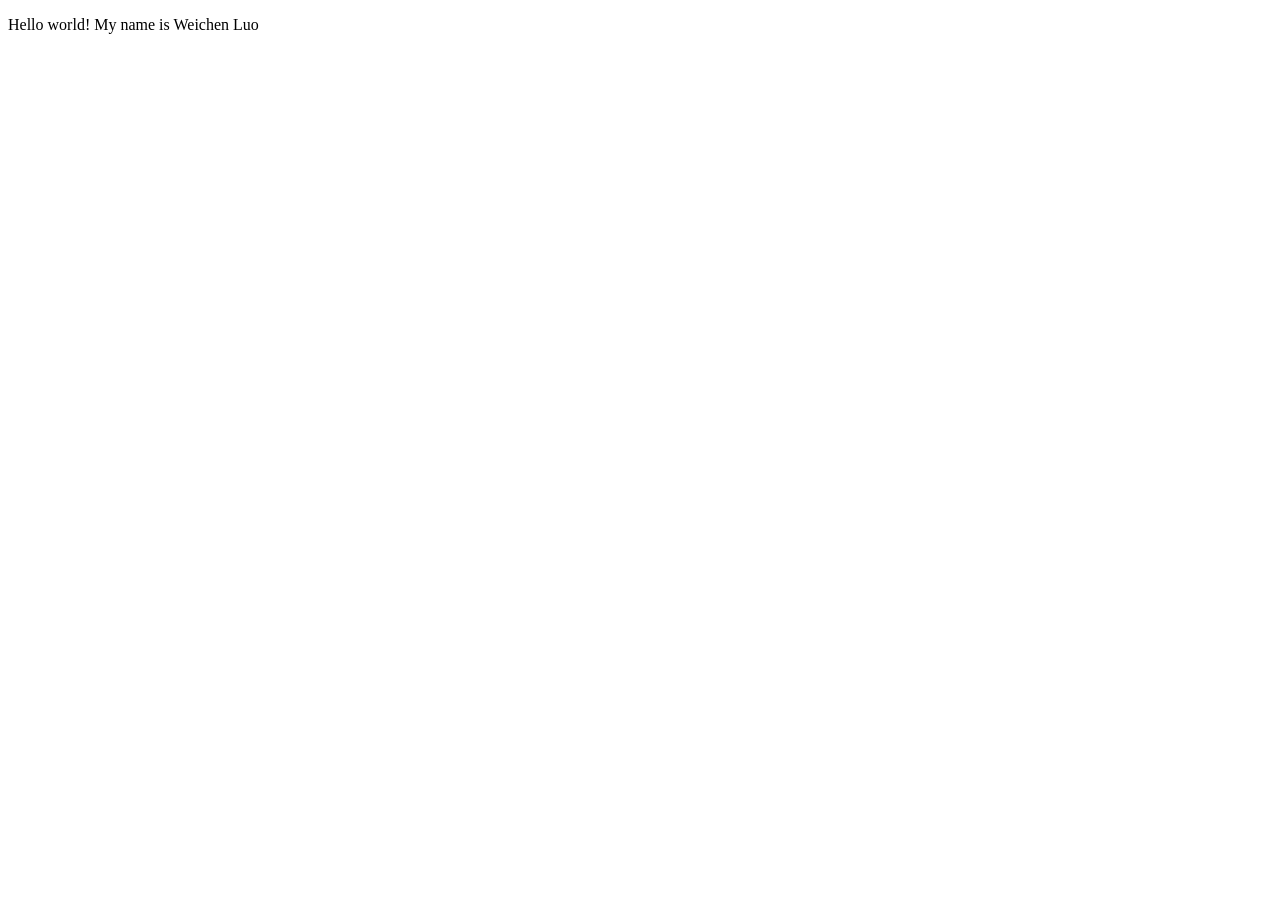
==== index.html @ af41ae0d "index.html" ====
<!DOCTYPE html>
<html lang="en">
<meta charset="UTF-8">
<title>Page Title</title>
<meta name="viewport" content="width=device-width,initial-scale=1">
<link rel="stylesheet" href="">
<style>
</style>
<script src=""></script>
<!--- Code above this line will not be displayed on the browser -->
<body>
<p> Hello world! My name is Weichen Luo</p>
</body>
</html>
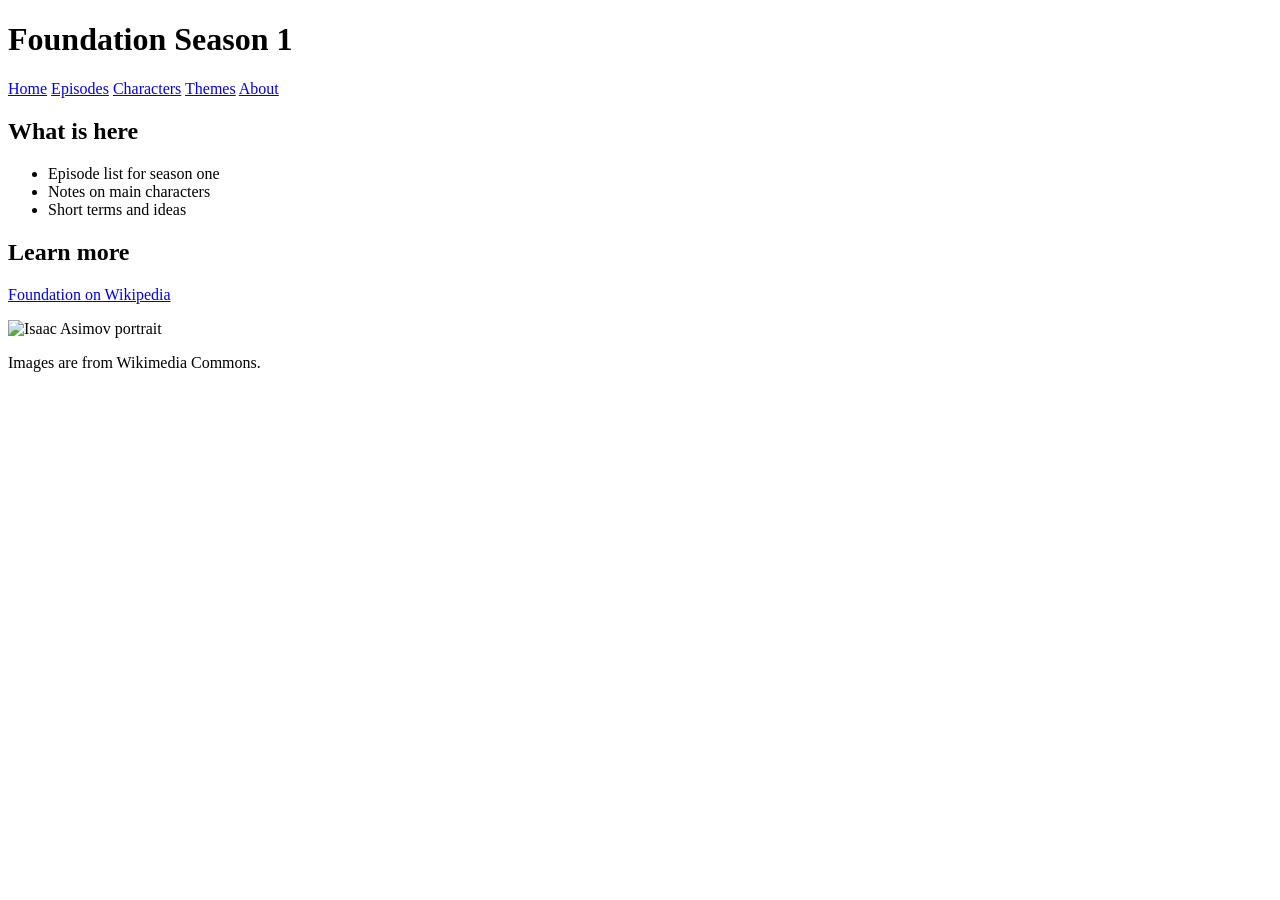
==== commit fedd9ae2: "Update index.html" ====
--- a/index.html
+++ b/index.html
@@ -1,14 +1,44 @@
-<!DOCTYPE html>
+<!doctype html>
 <html lang="en">
-<meta charset="UTF-8">
-<title>Page Title</title>
-<meta name="viewport" content="width=device-width,initial-scale=1">
-<link rel="stylesheet" href="">
-<style>
-</style>
-<script src=""></script>
-<!--- Code above this line will not be displayed on the browser -->
+<head>
+  <meta charset="utf-8">
+  <meta name="viewport" content="width=device-width, initial-scale=1">
+  <title>Foundation Season 1</title>
+  <link rel="stylesheet" href="styles.css">
+</head>
 <body>
-<p> Hello world! My name is Weichen Luo</p>
+  <header>
+    <h1>Foundation Season 1</h1>
+  </header>
+
+  <nav>
+    <a href="index.html" aria-current="page">Home</a>
+    <a href="episodes.html">Episodes</a>
+    <a href="characters.html">Characters</a>
+    <a href="themes.html">Themes</a>
+    <a href="about.html">About</a>
+  </nav>
+
+  <main>
+    <h2>What is here</h2>
+    <ul>
+      <li>Episode list for season one</li>
+      <li>Notes on main characters</li>
+      <li>Short terms and ideas</li>
+    </ul>
+
+    <h2>Learn more</h2>
+    <p>
+      <a href="https://en.wikipedia.org/wiki/Foundation_(2021_TV_series)" target="_blank" rel="noopener">
+        Foundation on Wikipedia
+      </a>
+    </p>
+
+    <img src="https://upload.wikimedia.org/wikipedia/commons/0/0b/Isaac_Asimov_01.jpg" alt="Isaac Asimov portrait">
+  </main>
+
+  <footer>
+    <p>Images are from Wikimedia Commons.</p>
+  </footer>
 </body>
-</html>+</html>
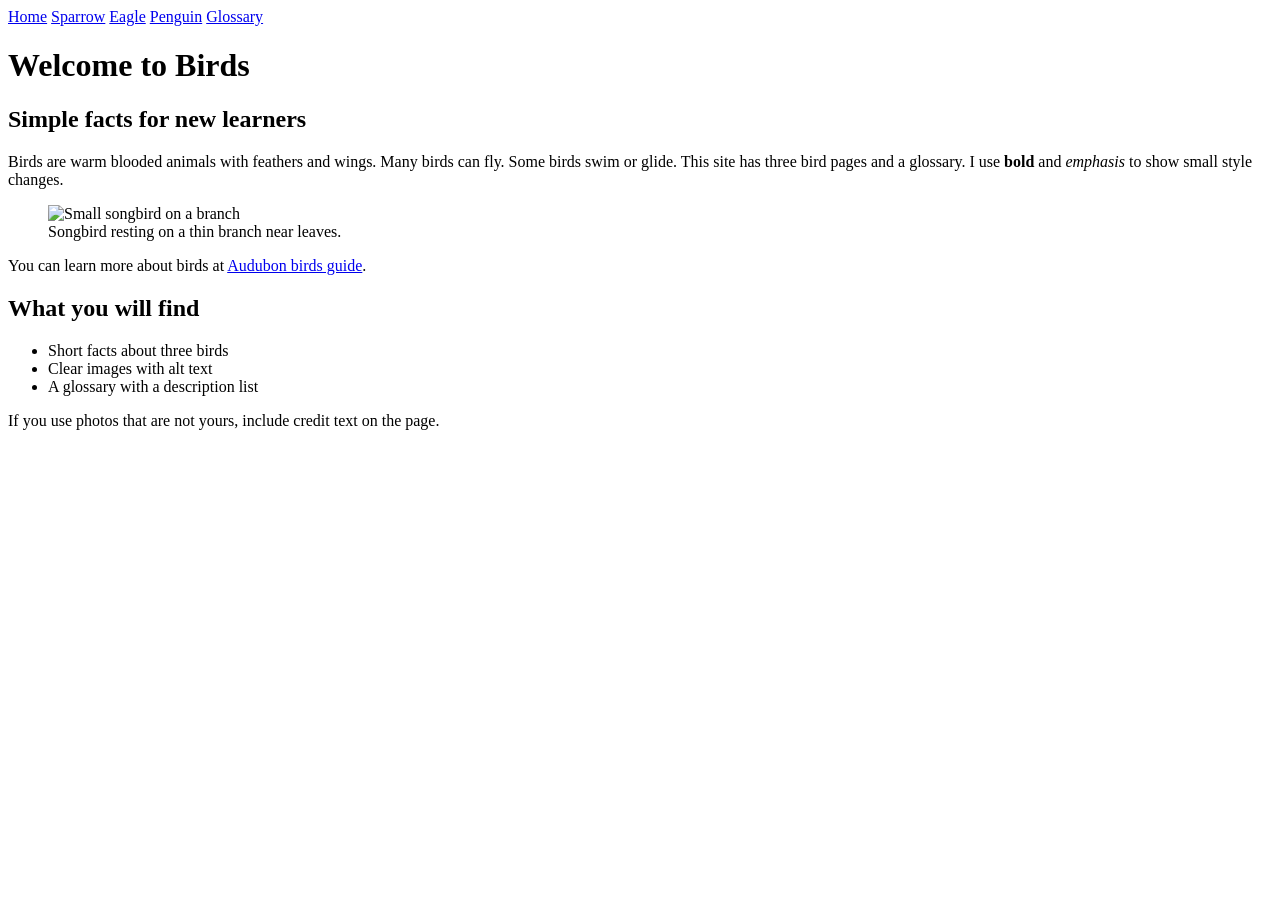
==== commit 1f080047: "Update index.html" ====
--- a/index.html
+++ b/index.html
@@ -1,44 +1,50 @@
 <!doctype html>
 <html lang="en">
 <head>
-  <meta charset="utf-8">
-  <meta name="viewport" content="width=device-width, initial-scale=1">
-  <title>Foundation Season 1</title>
-  <link rel="stylesheet" href="styles.css">
+  <meta charset="utf-8" />
+  <title>Birds Home</title>
+  <meta name="viewport" content="width=device-width, initial-scale=1" />
+  <link rel="stylesheet" href="style.css" />
 </head>
 <body>
-  <header>
-    <h1>Foundation Season 1</h1>
-  </header>
+  <main class="page">
+    <nav aria-label="Main">
+      <a href="index.html">Home</a>
+      <a href="sparrow.html">Sparrow</a>
+      <a href="eagle.html">Eagle</a>
+      <a href="penguin.html">Penguin</a>
+      <a href="glossary.html">Glossary</a>
+    </nav>
 
-  <nav>
-    <a href="index.html" aria-current="page">Home</a>
-    <a href="episodes.html">Episodes</a>
-    <a href="characters.html">Characters</a>
-    <a href="themes.html">Themes</a>
-    <a href="about.html">About</a>
-  </nav>
+    <h1>Welcome to Birds</h1>
+    <h2>Simple facts for new learners</h2>
 
-  <main>
-    <h2>What is here</h2>
+    <p>
+      Birds are warm blooded animals with feathers and wings. Many birds can fly.
+      Some birds swim or glide. This site has three bird pages and a glossary.
+      I use <strong>bold</strong> and <em>emphasis</em> to show small style changes.
+    </p>
+
+    <figure>
+      <img src="images/bird-home.jpg" alt="Small songbird on a branch" />
+      <figcaption>Songbird resting on a thin branch near leaves.</figcaption>
+    </figure>
+
+    <p>
+      You can learn more about birds at
+      <a href="https://www.audubon.org/birds" target="_blank" rel="noopener">Audubon birds guide</a>.
+    </p>
+
+    <h2>What you will find</h2>
     <ul>
-      <li>Episode list for season one</li>
-      <li>Notes on main characters</li>
-      <li>Short terms and ideas</li>
+      <li>Short facts about three birds</li>
+      <li>Clear images with alt text</li>
+      <li>A glossary with a description list</li>
     </ul>
 
-    <h2>Learn more</h2>
-    <p>
-      <a href="https://en.wikipedia.org/wiki/Foundation_(2021_TV_series)" target="_blank" rel="noopener">
-        Foundation on Wikipedia
-      </a>
-    </p>
-
-    <img src="https://upload.wikimedia.org/wikipedia/commons/0/0b/Isaac_Asimov_01.jpg" alt="Isaac Asimov portrait">
+    <footer>
+      If you use photos that are not yours, include credit text on the page.
+    </footer>
   </main>
-
-  <footer>
-    <p>Images are from Wikimedia Commons.</p>
-  </footer>
 </body>
 </html>
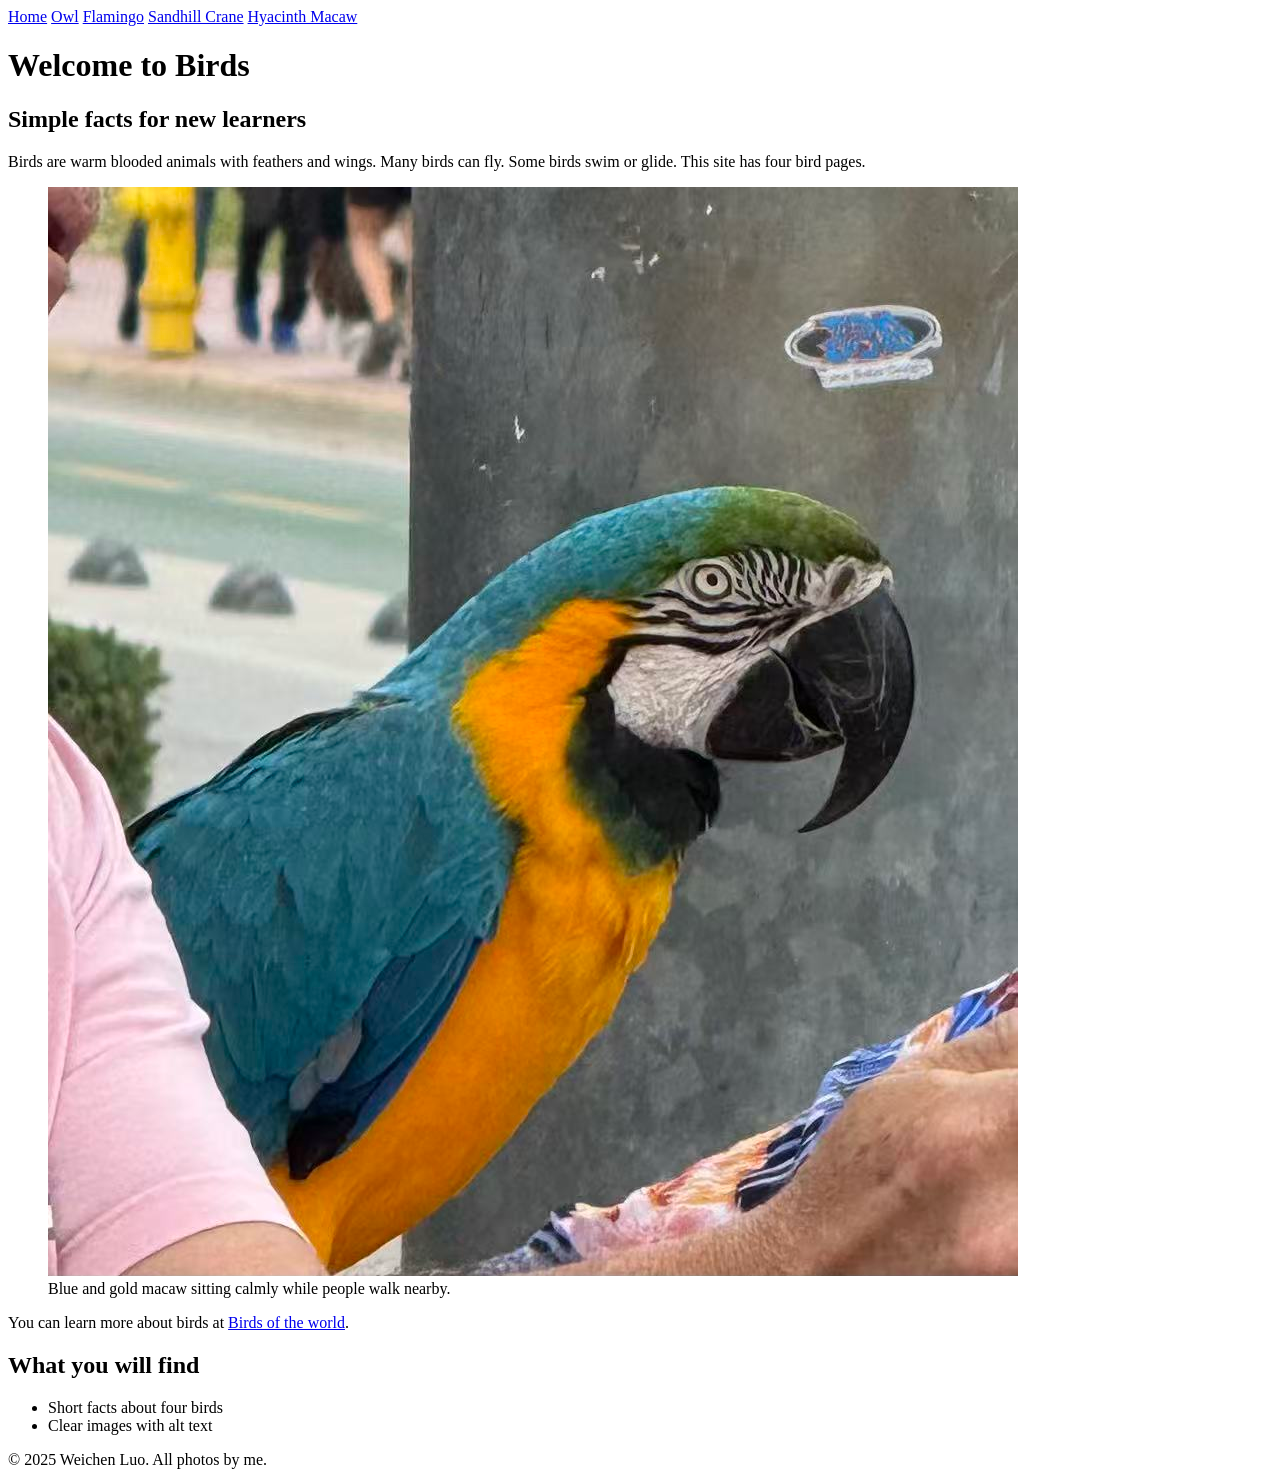
==== commit 2ac66436: "Add files via upload" ====
--- a/index.html
+++ b/index.html
@@ -8,12 +8,12 @@
 </head>
 <body>
   <main class="page">
-    <nav aria-label="Main">
+       <nav aria-label="Main">
       <a href="index.html">Home</a>
-      <a href="sparrow.html">Sparrow</a>
-      <a href="eagle.html">Eagle</a>
-      <a href="penguin.html">Penguin</a>
-      <a href="glossary.html">Glossary</a>
+      <a href="owl.html">Owl</a>
+      <a href="flamingo.html">Flamingo</a>
+      <a href="crane.html">Sandhill Crane</a>
+      <a href="macaw.html">Hyacinth Macaw</a>
     </nav>
 
     <h1>Welcome to Birds</h1>
@@ -21,30 +21,28 @@
 
     <p>
       Birds are warm blooded animals with feathers and wings. Many birds can fly.
-      Some birds swim or glide. This site has three bird pages and a glossary.
-      I use <strong>bold</strong> and <em>emphasis</em> to show small style changes.
+      Some birds swim or glide. This site has four bird pages.
     </p>
 
-    <figure>
-      <img src="images/bird-home.jpg" alt="Small songbird on a branch" />
-      <figcaption>Songbird resting on a thin branch near leaves.</figcaption>
+     <figure>
+      <img src="images/mix_front.jpg" alt="Blue and gold macaw with a large curved beak" class="small"/>
+      <figcaption>Blue and gold macaw sitting calmly while people walk nearby.</figcaption>
     </figure>
 
     <p>
       You can learn more about birds at
-      <a href="https://www.audubon.org/birds" target="_blank" rel="noopener">Audubon birds guide</a>.
+      <a href="https://birdsoftheworld.org/bow/home" target="_blank" rel="noopener"> Birds of the world</a>.
     </p>
 
     <h2>What you will find</h2>
     <ul>
-      <li>Short facts about three birds</li>
+      <li>Short facts about four birds</li>
       <li>Clear images with alt text</li>
-      <li>A glossary with a description list</li>
     </ul>
 
-    <footer>
-      If you use photos that are not yours, include credit text on the page.
-    </footer>
+    
+
+    <footer>© 2025 Weichen Luo. All photos by me.</footer>
   </main>
 </body>
 </html>
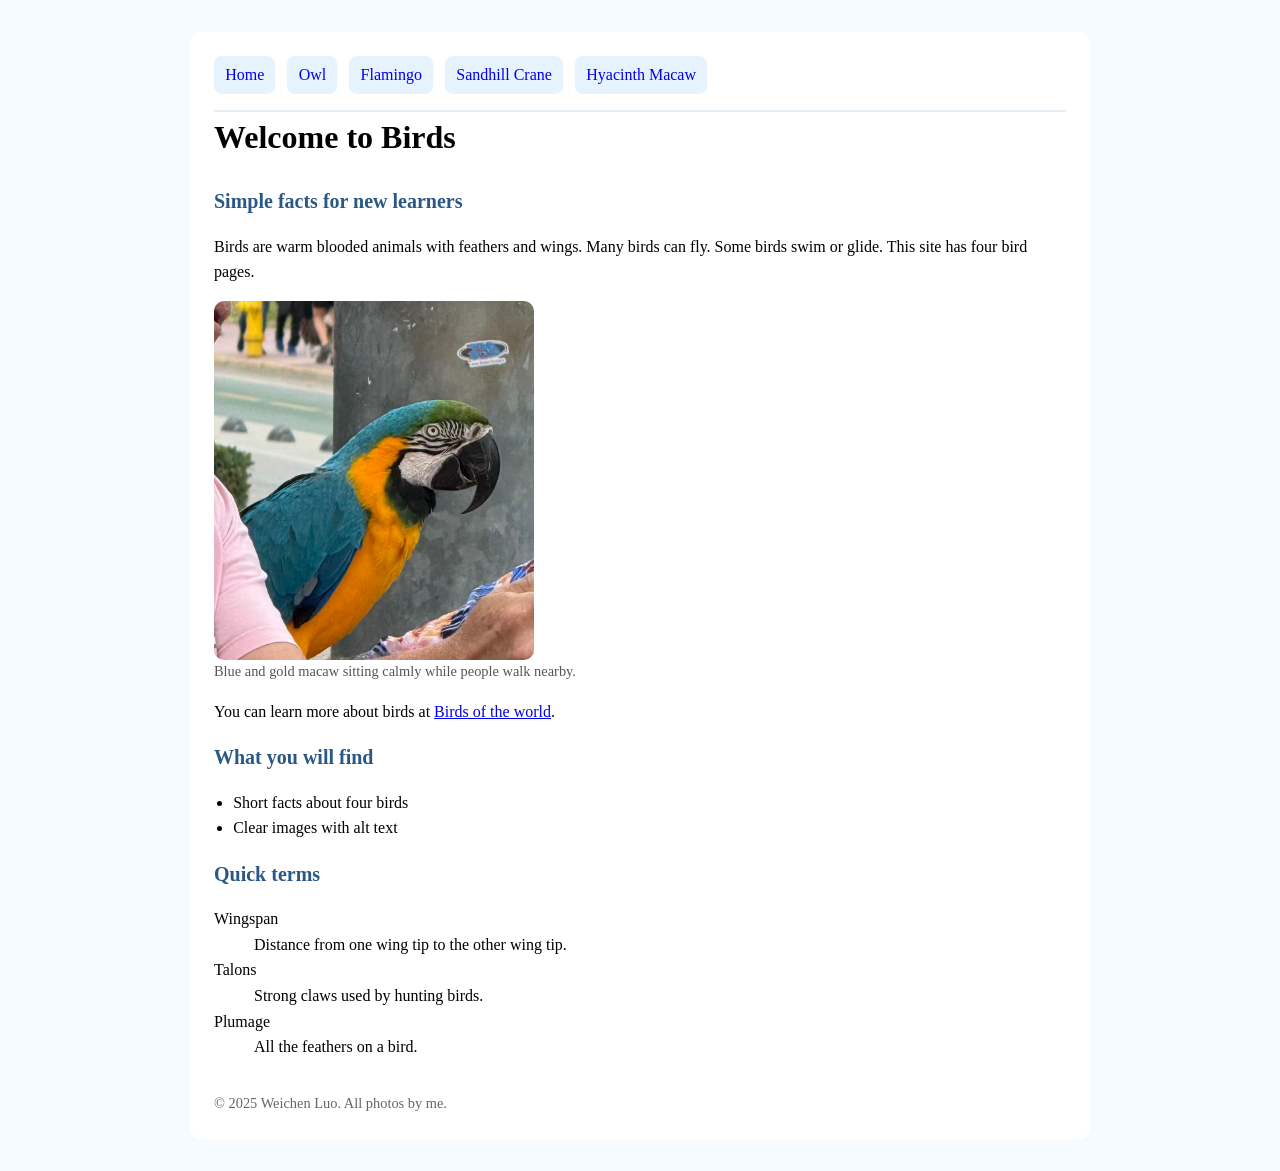
==== commit cf87e5d8: "Add files via upload" ====
--- a/index.html
+++ b/index.html
@@ -40,7 +40,17 @@
       <li>Clear images with alt text</li>
     </ul>
 
-    
+    <h2>Quick terms</h2>
+    <dl>
+      <dt>Wingspan</dt>
+      <dd>Distance from one wing tip to the other wing tip.</dd>
+
+      <dt>Talons</dt>
+      <dd>Strong claws used by hunting birds.</dd>
+
+      <dt>Plumage</dt>
+      <dd>All the feathers on a bird.</dd>
+    </dl>
 
     <footer>© 2025 Weichen Luo. All photos by me.</footer>
   </main>
--- a/style.css
+++ b/style.css
@@ -0,0 +1,62 @@
+:root { --page-max: 900px; }
+
+* { box-sizing: border-box; }
+
+html, body {
+  margin: 0;
+  padding: 0;
+  background: #f6fbff;
+  font-family: Georgia, serif;
+  line-height: 1.6;
+}
+
+.page {
+  max-width: var(--page-max);
+  margin: 2rem auto;
+  padding: 1.5rem;
+  background: #ffffff;
+  border-radius: 12px;
+}
+
+nav {
+  display: flex;
+  flex-wrap: wrap;
+  gap: .5rem .75rem;
+  padding-bottom: 1rem;
+  border-bottom: 2px solid #e5eef5;
+}
+
+nav a {
+  text-decoration: none;
+  padding: .4rem .7rem;
+  border-radius: 8px;
+  background: #e7f2ff;
+}
+nav a:hover { outline: 2px solid #9ecaff; }
+
+h1 { margin-top: 0; font-size: 2rem; }
+h2 { font-size: 1.25rem; color: #2a5885; }
+
+figure { margin: 1rem 0; }
+figure img { width: 100%; max-width: 520px; display: block; border-radius: 10px; }
+figcaption { font-size: .9rem; color: #555; }
+
+.grid-2 {
+  display: grid;
+  grid-template-columns: 1fr 1fr;
+  gap: 1rem;
+}
+.card {
+  background: #f7fbff;
+  padding: 1rem;
+  border-radius: 12px;
+}
+
+strong { color: #0e4a7a; }
+em { font-style: italic; }
+ul { padding-left: 1.2rem; }
+ol { padding-left: 1.2rem; }
+footer { margin-top: 2rem; font-size: .9rem; color: #666; }
+
+img.small {
+  max-width: 320px;
